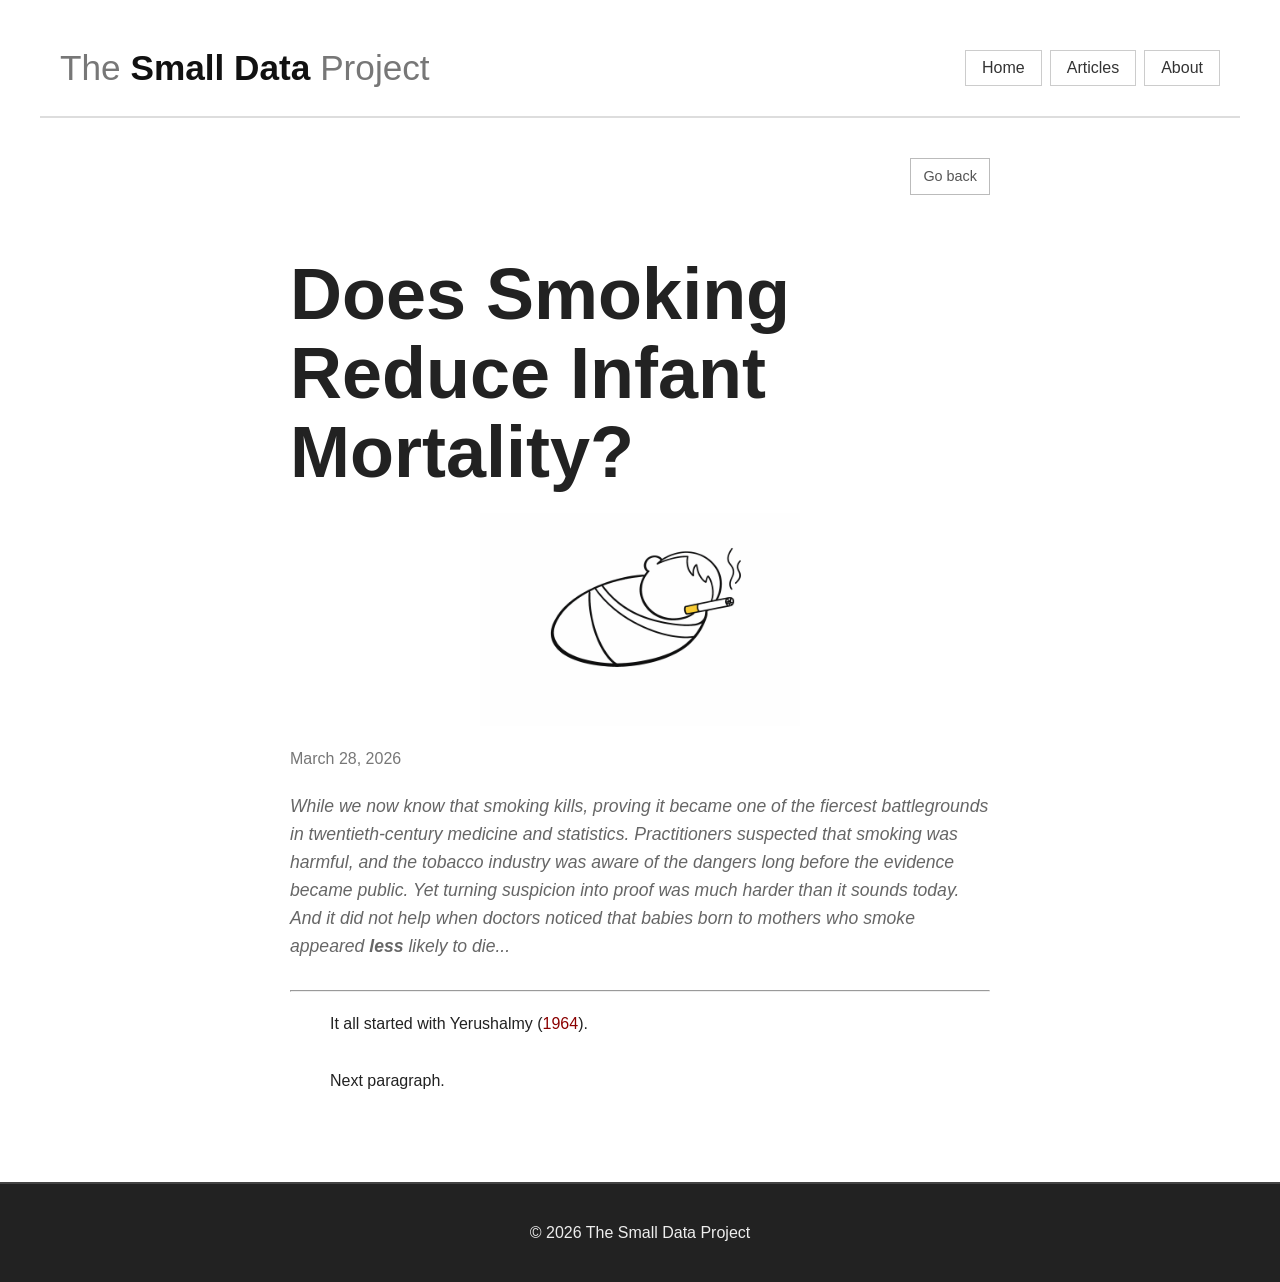
==== articles/smoking-and-infants.html @ 0e37b3d6 "6" ====
<!DOCTYPE html>
<html lang="en">
<head>
    <meta charset="UTF-8">
    <meta name="viewport" content="width=device-width, initial-scale=1.0">
    <title>smoking + kids = good?</title>
    <link rel="stylesheet" href="../style.css">
</head>
<body>

<main class="container">

    <!-- Header -->
    <header>
        <h1>
            <a href="../index.html" class="site-title-link">
                The <span class="emphasis">Small Data</span> Project
            </a>
        </h1>
        <nav>
            <a href="../index.html">Home</a>
        
            <!-- Dropdown for Projects -->
            <div class="dropdown">
                <a href="projects.html" class="dropbtn">Articles</a>
                <div class="dropdown-content">
                    <a href="articles/smoking-and-infants.html">Smoking and Infants</a>
                </div>
            </div>

            <a href="#about">About</a>
        </nav>
    </header>

    <!-- Article content -->
    <section class="article-content">

        <div class="article-topbar">

            <a href="../index.html" class="back-button">
                Go back
            </a>
        </div>

        <h1 class="article-title">Does Smoking Reduce Infant Mortality?</h1>

        <img src="../images/smoking-baby.png" alt="Drawing of a baby with a cigarette" class="article-image">

        <p class="article-date">March 28, 2026</p>

        <p class="article-description">
            While we now know that smoking kills, proving it became one of the fiercest battlegrounds in twentieth-century medicine and statistics. Practitioners suspected that smoking was harmful, and the tobacco industry was aware of the dangers long before the evidence became public. Yet turning suspicion into proof was much harder than it sounds today. And it did not help when doctors noticed that babies born to mothers who smoke appeared <b>less</b> likely to die...
        </p>

        <hr>

        <div class="article-text">
            <p>
                It all started with Yerushalmy
                <span class="citation-tooltip">(<span class="citation-year">1964</span>)<span class="tooltip-text">
                    Yerushalmy, J. (1964). Mother's cigarette smoking and survival of infant. American Journal of Obstetrics and Gynecology.
                </span></span>.
            </p>

            <p>
                Next paragraph. 
            </p>
        </div>
    </section>

</main>

<!-- Footer -->
<footer>
    <p>© 2026 The Small Data Project</p>
</footer>

</body>
</html>
---- style.css ----
/* === General body & container === */
html, body {
    height: 100%;
    margin: 0;
}

body {
    font-family: "Helvetica Neue", Helvetica, Arial, sans-serif;
    background: #ffffff;
    color: #222;
    line-height: 1.6;

    display: flex;              /* enables flexible layout */
    flex-direction: column;     /* stack elements vertically */
    min-height: 100vh;          /* full viewport height */
}

.container {
    flex: 1;                 /* pushes footer down */
    max-width: 1200px;
    width: 100%;
    margin: 0 auto;          /* center horizontally only */
    padding: 20px;
}

/* === Header === */
header {
    display: flex;                  /* enables horizontal layout */
    justify-content: space-between; /* title left, nav right */
    align-items: center;            /* vertically center title and nav */
    background-color: #ffffff;
    padding: 20px;
    border-bottom: 2px solid #ddd;
}

header h1 {
    font-size: 2.2em;
    margin: 0;
    font-weight: 400;   /* lighter base weight */
    color: #777;        /* gray title */
}

/* Highlight "Small Data" */
header h1 .emphasis {
    font-weight: 700;
    color: #111;        /* darker gray / near black */
}

header .tagline {
    display: none;      /* remove tagline */
}

nav {
    display: flex;
    align-items: center;   /* vertically align all links */
    gap: 8px;              /* spacing between items */
}

/* Normal nav links */
nav > a {
    padding: 8px 16px;
    text-decoration: none;
    color: #333;
    background-color: transparent;
    border: 1px solid #ccc;
    border-radius: 0;
    display: inline-block;
    line-height: normal;
}

nav a:hover {
    background-color: #eee;
    color: #222;
}

/* === Dropdown for Projects menu === */
.dropdown {
    position: relative;
    display: inline-block;   /* match other links */
}

/* Drop button styling (matches other nav links exactly) */
.dropbtn {
    padding: 8px 16px;
    color: #333;
    background-color: transparent;
    border: 1px solid #ccc;
    border-radius: 0;
    text-decoration: none;
    display: inline-block;  /* important: same as other links */
    line-height: normal;
}

/* Dropdown content (hidden by default) */
.dropdown-content {
    display: none;
    position: absolute;
    top: 100%;
    left: 0;
    background-color: #fff;
    min-width: 160px;
    border: 1px solid #ccc;
    box-shadow: 0 4px 8px rgba(0,0,0,0.1);
    z-index: 1;
}

/* Individual dropdown links */
.dropdown-content a {
    display: block;
    padding: 8px 16px;
    color: #333;
    text-decoration: none;
    border-bottom: 1px solid #eee;
}

.dropdown-content a:hover {
    background-color: #eee;
}

/* Show dropdown on hover */
.dropdown:hover .dropdown-content {
    display: block;
}

/* === Section headings === */
h2 {
    margin-top: 40px;
    font-size: 22px;
}

/* === Paragraphs and lists === */
p, ul {
    line-height: 1.6;
}

/* === Buttons (like GitHub link) === */
.button {
    display: inline-block;
    margin-top: 15px;
    padding: 10px 16px;
    text-decoration: none;
    background-color: #4a90e2;
    color: white;
    border-radius: 0; /* square buttons */
    transition: background 0.2s;
}

.button:hover {
    background-color: #357ABD;
}

/* === Footer === */
footer {
    width: 100%; /* full width */
    text-align: center;
    background-color: #222; /* dark background */
    color: #eee;
    padding: 20px 0;
    border-top: 2px solid #444;
    position: relative; /* ensures it stays below content */
    bottom: 0;
    left: 0;
}

/* === Sections spacing === */
section {
    margin-bottom: 30px;
}

/* === Section heading === */
.section-heading {
    display: flex;
    justify-content: space-between;
    align-items: baseline;
    margin-bottom: 18px;
}

.section-heading h2 {
    margin: 0;
}

.section-link {
    color: #666;
    text-decoration: none;
    font-size: 0.95em;
}

.section-link:hover {
    color: #222;
}

/* === Insights === */
.insight-grid {
    display: grid;
    grid-template-columns: 1fr;
    gap: 14px;
}

.insight-card {
    padding: 18px 20px;
    border: 1px solid #ddd;
    background: #fafafa;
}

.insight-card h3 {
    margin: 4px 0 8px 0;
    font-size: 1.1em;
    font-weight: 600;
}

.insight-card h3 a {
    color: #222;
    text-decoration: none;
}

.insight-card h3 a:hover {
    text-decoration: underline;
}

.insight-meta {
    font-size: 0.9em;
    color: #777;
}

.insight-card p {
    margin: 0;
    color: #555;
}

.article-content {
    max-width: 700px;
    margin: 0 auto;
    padding: 40px 20px;
}

.article-title {
    font-size: 4.5rem;
    line-height: 1.1;
    margin-bottom: 20px;
}

.article-description {
    font-style: italic;
    font-size: 1.1rem;
    color: #666;
    margin-bottom: 30px;
}

.article-text p {
    margin-bottom: 25px;
    line-height: 2;
    text-indent: 40px;
}

section a {
    color: #222;
    text-decoration: none;
}

section a:visited {
    color: #222;
}

section a:hover {
    color: #8b0000;
}

section a:active {
    color: #5f0000;
}

.article-topbar {
    display: flex;
    justify-content: flex-end;
    margin-bottom: 20px;
}

.article-date {
    margin-top: 10px;
    margin-bottom: 20px;
    font-size: 1rem;
    color: #777;
}

.back-button {
    padding: 6px 12px;
    border: 1px solid #bbb;
    color: #555;
    text-decoration: none;
    font-size: 0.9rem;
}

.back-button:hover {
    background-color: #f3f3f3;
    color: #222;
}

.article-image {
    display: block;
    width: 100%;
    max-width: 320px;
    margin: 20px auto 20px auto;
}

span[title] {
    border-bottom: 1px dotted #777;
    cursor: help;
}

span[title]:hover {
    color: #8b0000;
}

.citation-tooltip {
    position: relative;
}

.citation-year {
    color: #8b0000;
}

.citation-tooltip:hover .citation-year {
    color: #5f0000;
}

.tooltip-text {
    visibility: hidden;
    opacity: 0;
    width: 500px;
    background-color: #f3f3f3;
    color: #333;
    text-align: left;
    padding: 12px 16px;
    border: 1px solid #ccc;
    border-radius: 8px;
    position: absolute;
    z-index: 10;
    bottom: 125%;
    left: 0;
    font-size: 0.9rem;
    line-height: 1.5;
    transition: opacity 0.15s ease;
    box-shadow: 0 2px 8px rgba(0,0,0,0.1);
}

.citation-tooltip:hover .tooltip-text {
    visibility: visible;
    opacity: 1;
}

.site-title-link {
    color: inherit;
    text-decoration: none;
}

.site-title-link:hover {
    color: inherit;
}
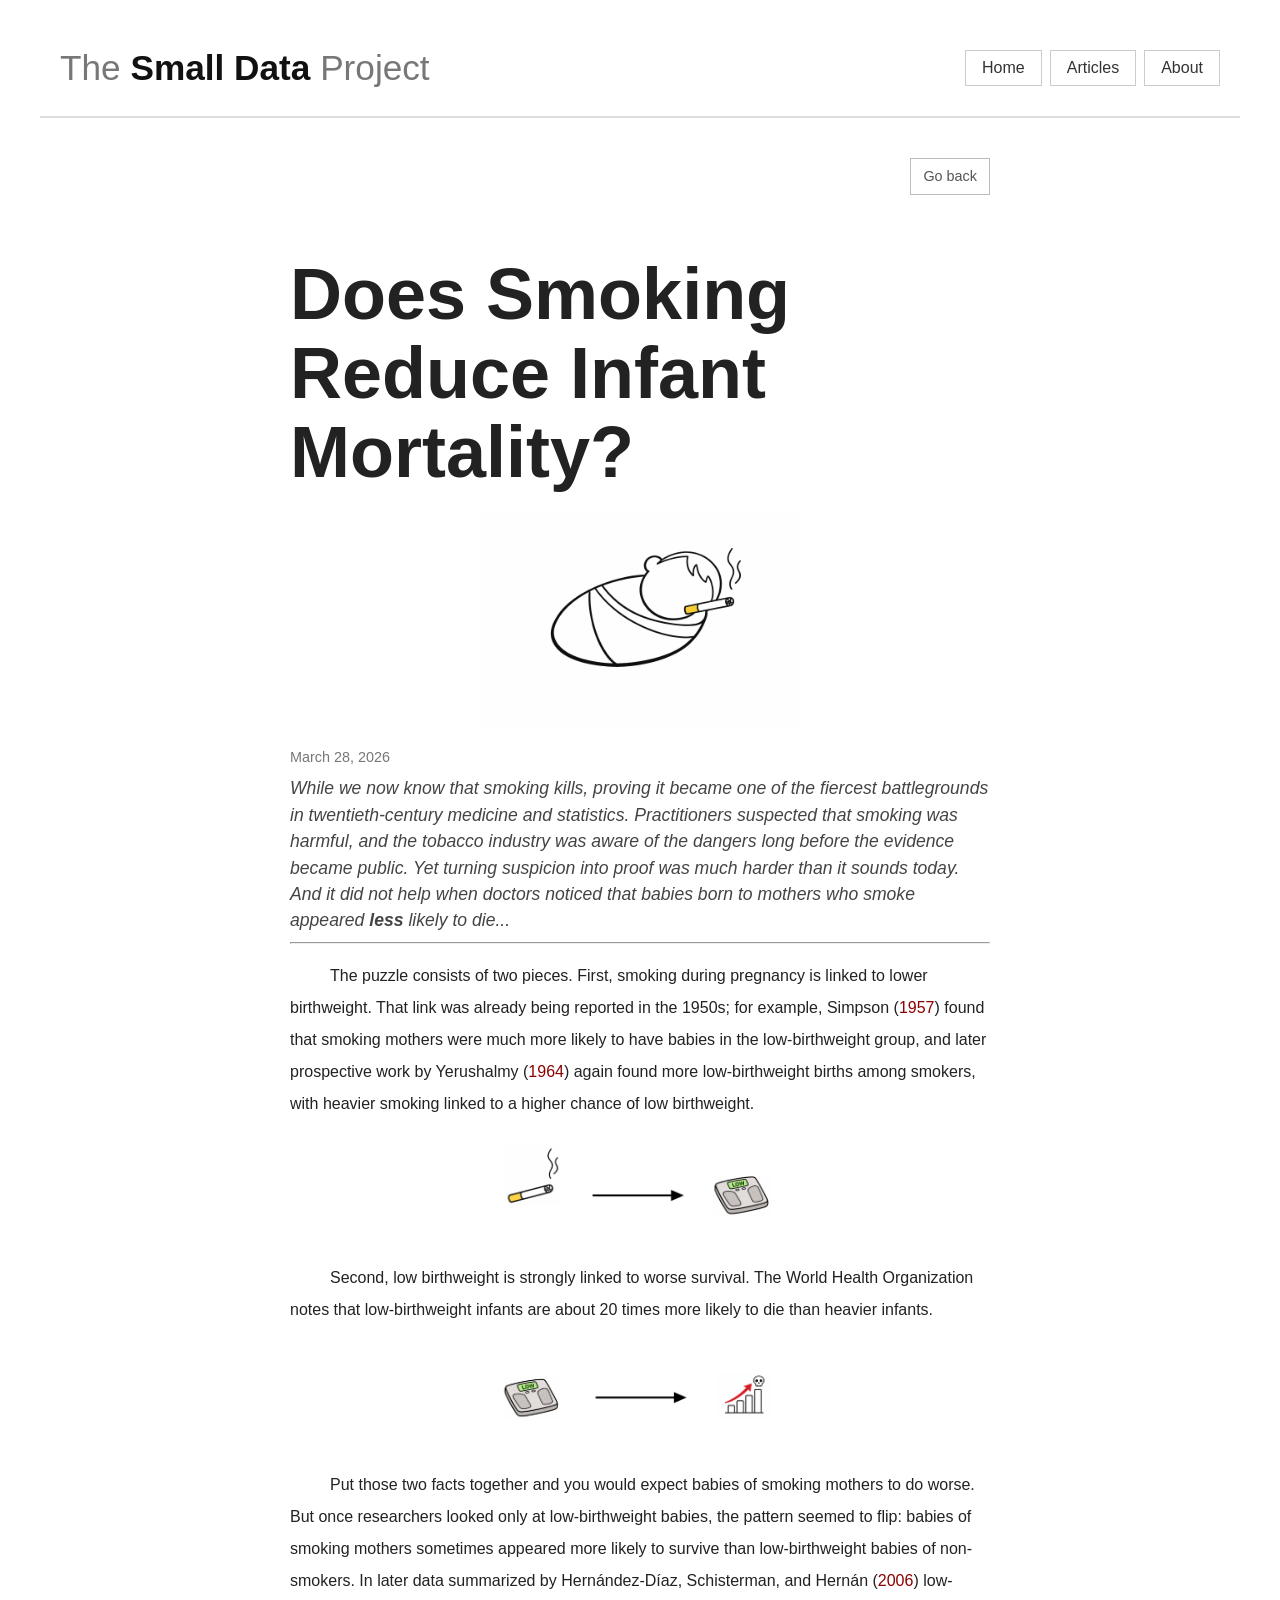
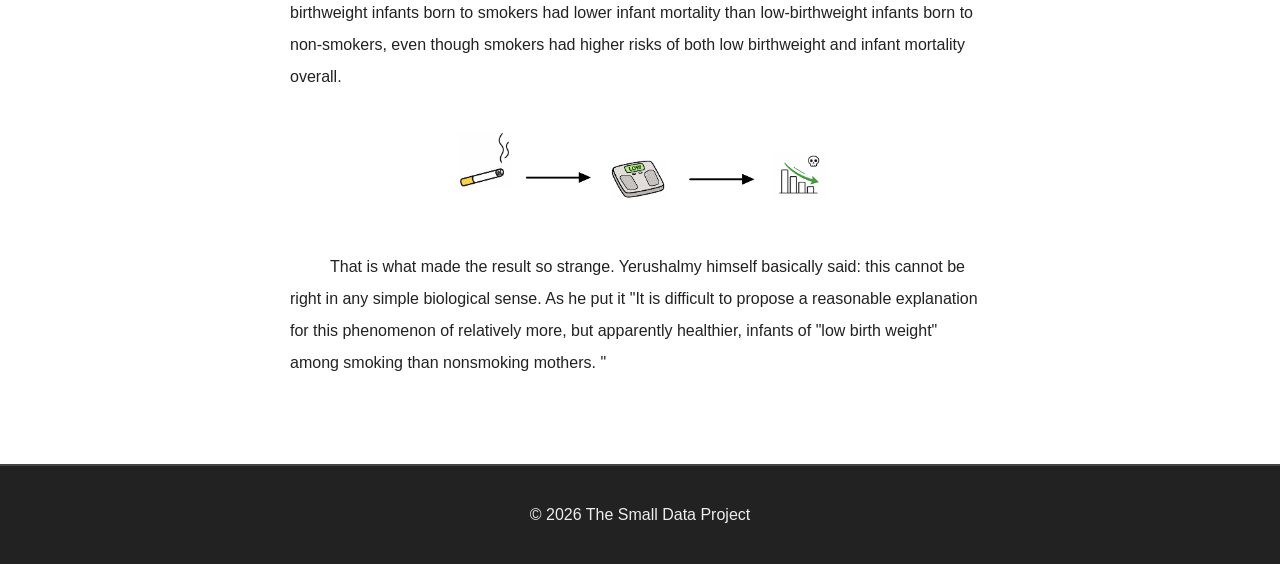
==== commit 6607f388: "7" ====
--- a/articles/smoking-and-infants.html
+++ b/articles/smoking-and-infants.html
@@ -55,16 +55,53 @@
         <hr>
 
         <div class="article-text">
+
             <p>
-                It all started with Yerushalmy
+                The puzzle consists of two pieces. First, smoking during pregnancy is linked to lower birthweight. That link was already being reported in the 1950s; for example, Simpson 
+                <span class="citation-tooltip">(<span class="citation-year">1957</span>)<span class="tooltip-text">
+                    Simpson, W. J. (1957). A preliminary report on cigarette smoking and the incidence of prematurity. American Journal of Obstetrics and Gynecology.
+                </span></span> 
+                found that smoking mothers were much more likely to have babies in the low-birthweight group, and later prospective work by Yerushalmy 
                 <span class="citation-tooltip">(<span class="citation-year">1964</span>)<span class="tooltip-text">
                     Yerushalmy, J. (1964). Mother's cigarette smoking and survival of infant. American Journal of Obstetrics and Gynecology.
-                </span></span>.
+                </span></span> 
+                again found more low-birthweight births among smokers, with heavier smoking linked to a higher chance of low birthweight.
             </p>
 
+            <img src="../images/cig-scale.png" alt="Cigarette arrow scale" class="article-image">
+
             <p>
-                Next paragraph. 
+                Second, low birthweight is strongly linked to worse survival. The World Health Organization notes that low-birthweight infants are about 20 times more likely to die than heavier infants.
             </p>
+
+            <img src="../images/scale-mort.png" alt="Scale arrow Mortality" class="article-image">
+
+            <p>
+                Put those two facts together and you would expect babies of smoking mothers to do worse. But once researchers looked only at low-birthweight babies, the pattern seemed to flip: babies of smoking mothers sometimes appeared more likely to survive than low-birthweight babies of non-smokers. In later data summarized by Hernández-Díaz, Schisterman, and Hernán 
+                <span class="citation-tooltip">(<span class="citation-year">2006</span>)<span class="tooltip-text">
+                    Hernández-Díaz, S., Schisterman, E. F., and Hernán, M. A. (2006). The birth weight “paradox” uncovered? American Journal of Epidemiology.
+                </span></span> 
+                low-birthweight infants born to smokers had lower infant mortality than low-birthweight infants born to non-smokers, even though smokers had higher risks of both low birthweight and infant mortality overall.
+            </p>
+
+           <img src="../images/cig-scale-mort.png" alt="Cigarette arrow scale arrow mortality" class="article-image article-image-large">
+
+            <p>
+                That is what made the result so strange. Yerushalmy himself basically said: this cannot be right in any simple biological sense. As he put it "It is difficult to propose a reasonable explanation for this phenomenon of relatively more, but apparently healthier, infants of "low birth weight" among smoking than nonsmoking mothers. "
+            </p>
+
+<!--
+There should be two some figures. First, two associations: (1) smoking -> birthweight and (2) birthweight -> survival.
+And then at some point they should be joined, and the joinging should be explicit. BUT then, make the join VOID, 
+and somehow show that one birhtweight is within smoking mothers, and the other is within all mothers, and THOSE ARE NOT THE SAME. 
+(I mean in a way they are, but there is selection bias in one, which makes all the numbers wrong). 
+
+Also need to think about the data and how to share all this visually, with graphs and potentially regressions. 
+
+And might there not be two paradoxes lurking. One, where there is sample bias. But the other where, if looking 
+just at smoking mothers, their babies seem to do worse than regular moms. 
+-->
+
         </div>
     </section>
 
--- a/style.css
+++ b/style.css
@@ -355,4 +355,65 @@
 
 .site-title-link:hover {
     color: inherit;
+}
+
+/* =========================
+   Article cards
+========================= */
+
+#projects {
+  margin-top: 3rem;
+}
+
+.article-card {
+  display: flex;
+  gap: 1.2rem;
+  align-items: stretch;
+  text-decoration: none;
+  color: inherit;
+  border: 1px solid #ddd;
+  border-radius: 12px;
+  overflow: hidden;
+  background: #fff;
+  box-shadow: 0 2px 8px rgba(0, 0, 0, 0.06);
+  transition: transform 0.2s ease, box-shadow 0.2s ease;
+  max-width: 850px;
+}
+
+.article-card:hover {
+  transform: translateY(-3px);
+  box-shadow: 0 6px 18px rgba(0, 0, 0, 0.12);
+}
+
+.article-card img {
+  width: 220px;
+  height: 160px;
+  object-fit: cover;
+  display: block;
+  flex-shrink: 0;
+}
+
+.article-card-content {
+  padding: 1rem 1.2rem 1rem 0;
+}
+
+.article-date {
+  margin: 0 0 0.4rem 0;
+  font-size: 0.9rem;
+  color: #777;
+}
+
+.article-card h3 {
+  margin: 0 0 0.6rem 0;
+  font-size: 1.35rem;
+}
+
+.article-description {
+  margin: 0;
+  color: #444;
+  line-height: 1.5;
+}
+
+.article-image-large {
+    max-width: 420px;
 }
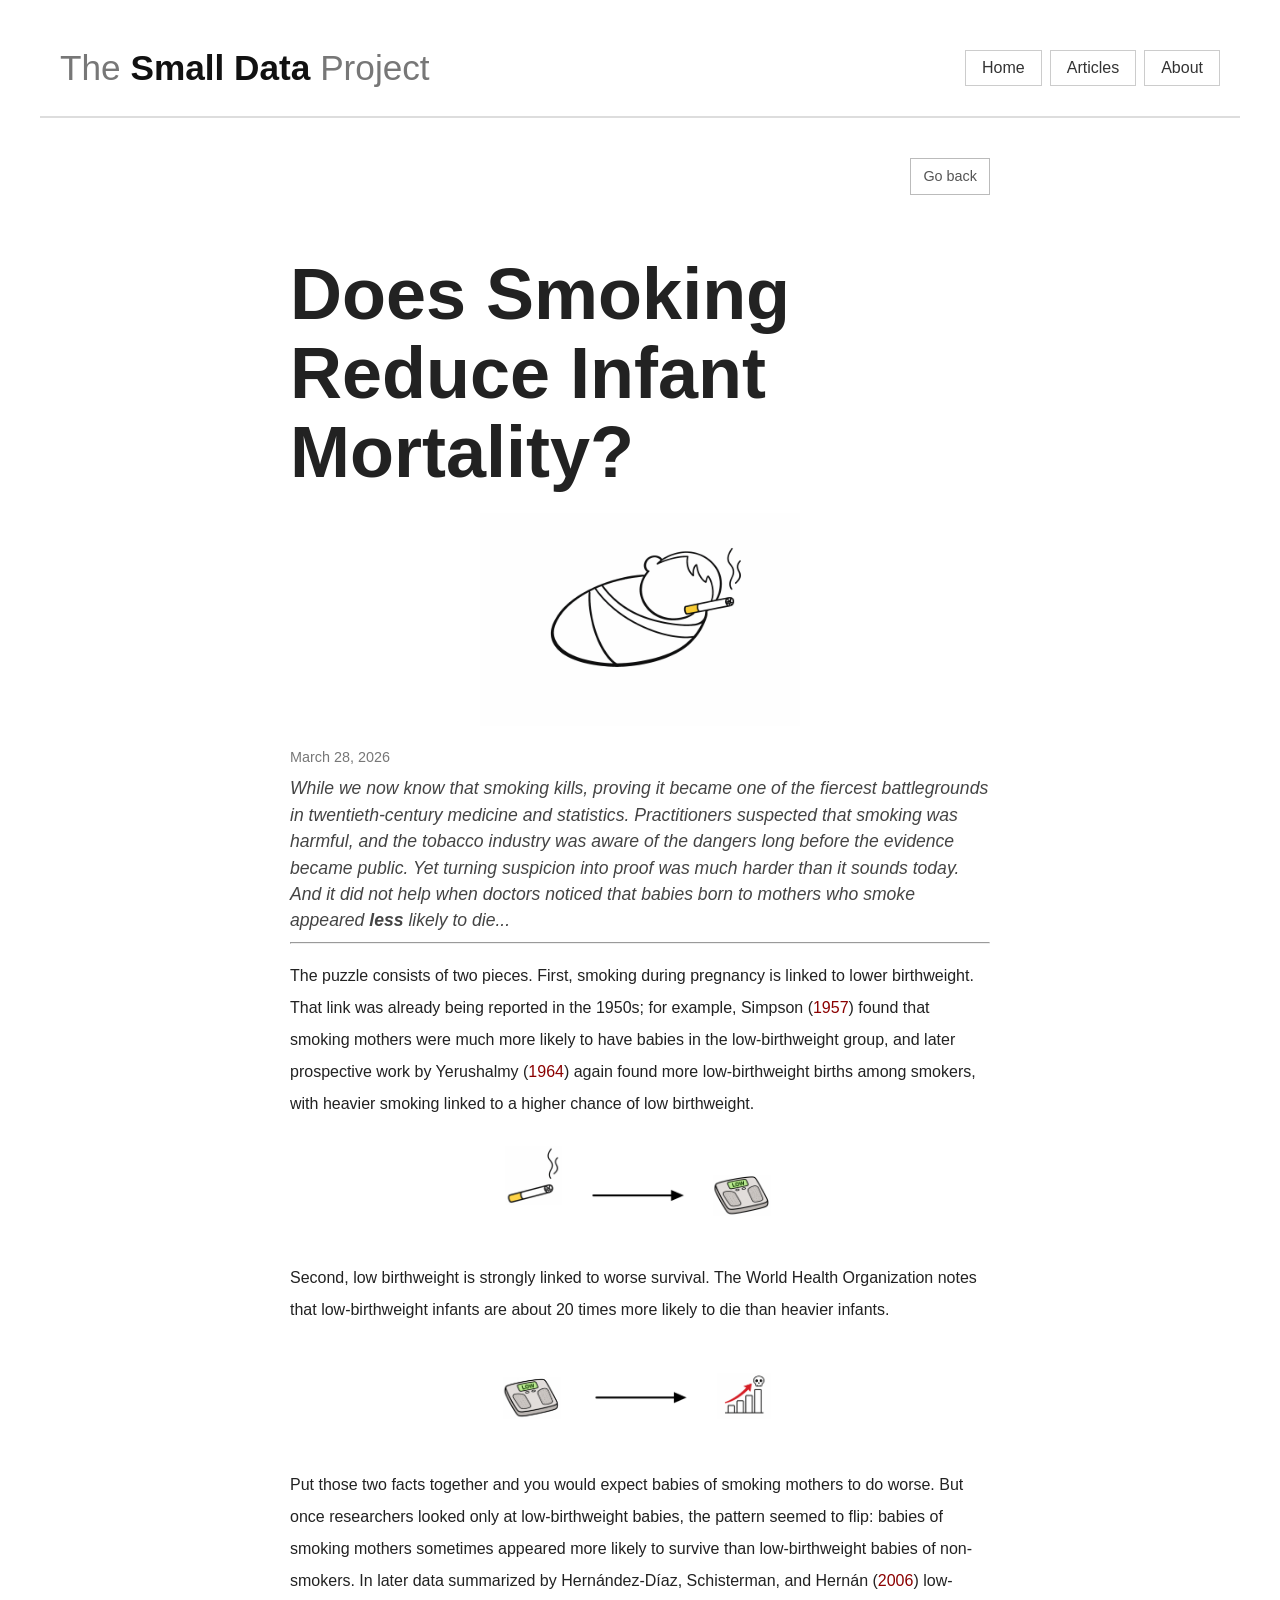
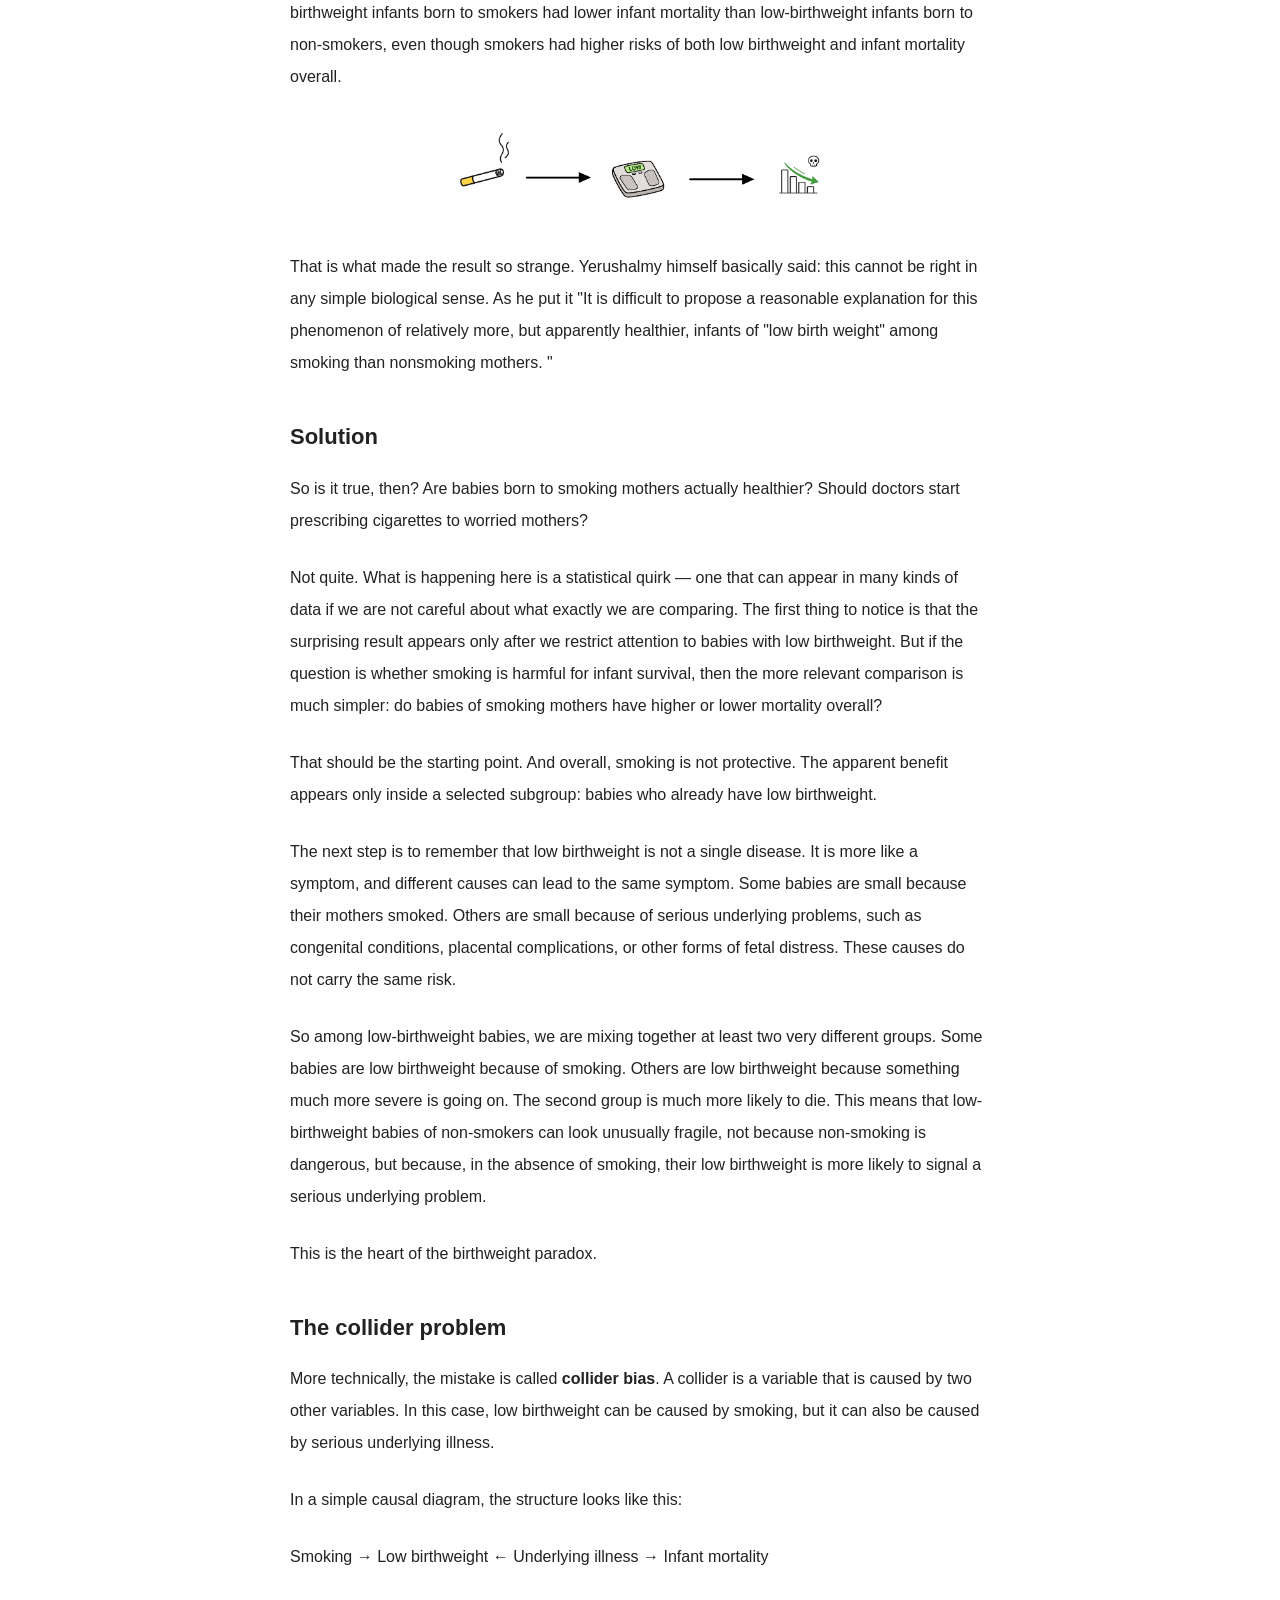
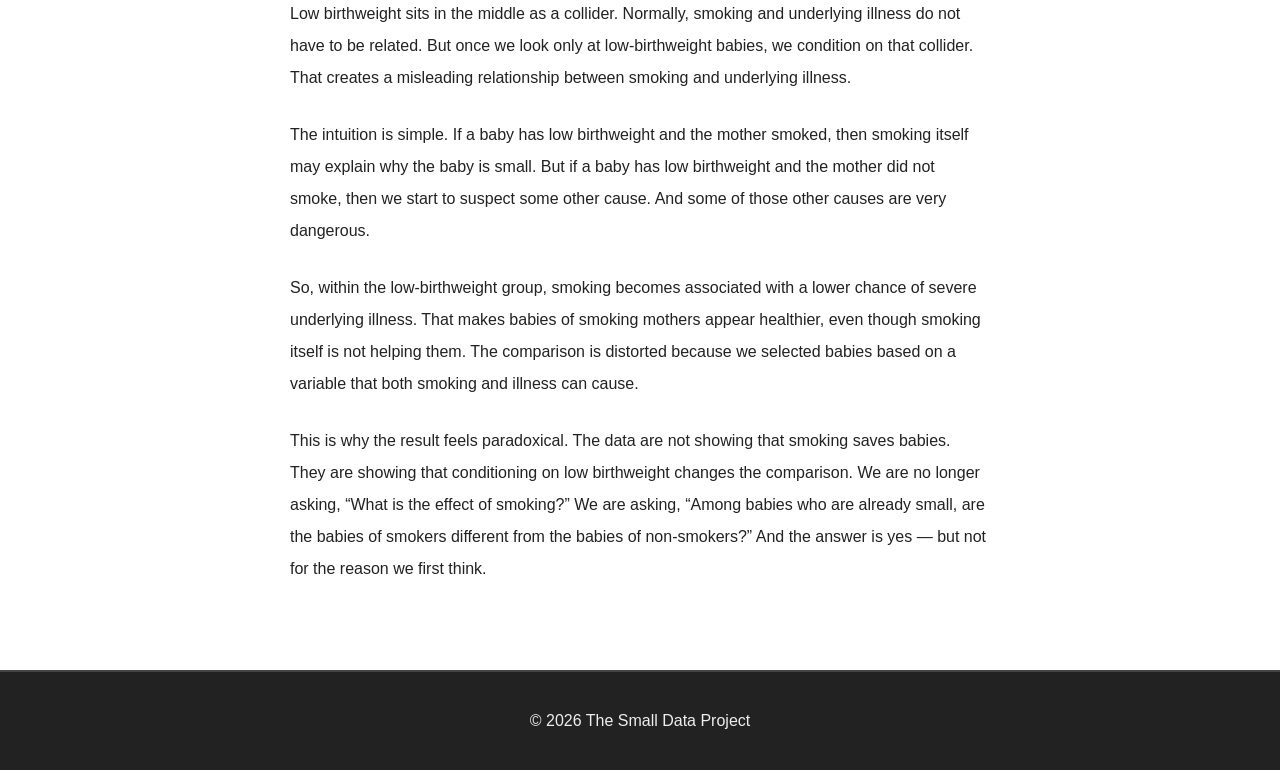
==== commit e4fda3d4: "11" ====
--- a/articles/smoking-and-infants.html
+++ b/articles/smoking-and-infants.html
@@ -22,9 +22,9 @@
         
             <!-- Dropdown for Projects -->
             <div class="dropdown">
-                <a href="projects.html" class="dropbtn">Articles</a>
+                <a href="../projects.html" class="dropbtn">Articles</a>
                 <div class="dropdown-content">
-                    <a href="articles/smoking-and-infants.html">Smoking and Infants</a>
+                    <a href="..articles/smoking-and-infants.html">Smoking and Infants</a>
                 </div>
             </div>
 
@@ -90,6 +90,62 @@
                 That is what made the result so strange. Yerushalmy himself basically said: this cannot be right in any simple biological sense. As he put it "It is difficult to propose a reasonable explanation for this phenomenon of relatively more, but apparently healthier, infants of "low birth weight" among smoking than nonsmoking mothers. "
             </p>
 
+            <h2>Solution</h2>
+
+            <p>
+            So is it true, then? Are babies born to smoking mothers actually healthier? Should doctors start prescribing cigarettes to worried mothers?
+            </p>
+
+            <p>
+            Not quite. What is happening here is a statistical quirk — one that can appear in many kinds of data if we are not careful about what exactly we are comparing. The first thing to notice is that the surprising result appears only after we restrict attention to babies with low birthweight. But if the question is whether smoking is harmful for infant survival, then the more relevant comparison is much simpler: do babies of smoking mothers have higher or lower mortality overall?
+            </p>
+
+            <p>
+            That should be the starting point. And overall, smoking is not protective. The apparent benefit appears only inside a selected subgroup: babies who already have low birthweight.
+            </p>
+
+            <p>
+            The next step is to remember that low birthweight is not a single disease. It is more like a symptom, and different causes can lead to the same symptom. Some babies are small because their mothers smoked. Others are small because of serious underlying problems, such as congenital conditions, placental complications, or other forms of fetal distress. These causes do not carry the same risk.
+            </p>
+
+            <p>
+            So among low-birthweight babies, we are mixing together at least two very different groups. Some babies are low birthweight because of smoking. Others are low birthweight because something much more severe is going on. The second group is much more likely to die. This means that low-birthweight babies of non-smokers can look unusually fragile, not because non-smoking is dangerous, but because, in the absence of smoking, their low birthweight is more likely to signal a serious underlying problem.
+            </p>
+
+            <p>
+            This is the heart of the birthweight paradox.
+            </p>
+
+            <h2>The collider problem</h2>
+
+            <p>
+            More technically, the mistake is called <strong>collider bias</strong>. A collider is a variable that is caused by two other variables. In this case, low birthweight can be caused by smoking, but it can also be caused by serious underlying illness.
+            </p>
+
+            <p>
+            In a simple causal diagram, the structure looks like this:
+            </p>
+
+            <p>
+            Smoking → Low birthweight ← Underlying illness → Infant mortality
+            </p>
+
+            <p>
+            Low birthweight sits in the middle as a collider. Normally, smoking and underlying illness do not have to be related. But once we look only at low-birthweight babies, we condition on that collider. That creates a misleading relationship between smoking and underlying illness.
+            </p>
+
+            <p>
+            The intuition is simple. If a baby has low birthweight and the mother smoked, then smoking itself may explain why the baby is small. But if a baby has low birthweight and the mother did not smoke, then we start to suspect some other cause. And some of those other causes are very dangerous.
+            </p>
+
+            <p>
+            So, within the low-birthweight group, smoking becomes associated with a lower chance of severe underlying illness. That makes babies of smoking mothers appear healthier, even though smoking itself is not helping them. The comparison is distorted because we selected babies based on a variable that both smoking and illness can cause.
+            </p>
+
+            <p>
+            This is why the result feels paradoxical. The data are not showing that smoking saves babies. They are showing that conditioning on low birthweight changes the comparison. We are no longer asking, “What is the effect of smoking?” We are asking, “Among babies who are already small, are the babies of smokers different from the babies of non-smokers?” And the answer is yes — but not for the reason we first think.
+            </p>
+
 <!--
 There should be two some figures. First, two associations: (1) smoking -> birthweight and (2) birthweight -> survival.
 And then at some point they should be joined, and the joinging should be explicit. BUT then, make the join VOID, 
--- a/style.css
+++ b/style.css
@@ -249,7 +249,7 @@
 .article-text p {
     margin-bottom: 25px;
     line-height: 2;
-    text-indent: 40px;
+    text-indent: 0;
 }
 
 section a {
@@ -378,6 +378,7 @@
   box-shadow: 0 2px 8px rgba(0, 0, 0, 0.06);
   transition: transform 0.2s ease, box-shadow 0.2s ease;
   max-width: 850px;
+  margin: 0 auto
 }
 
 .article-card:hover {
